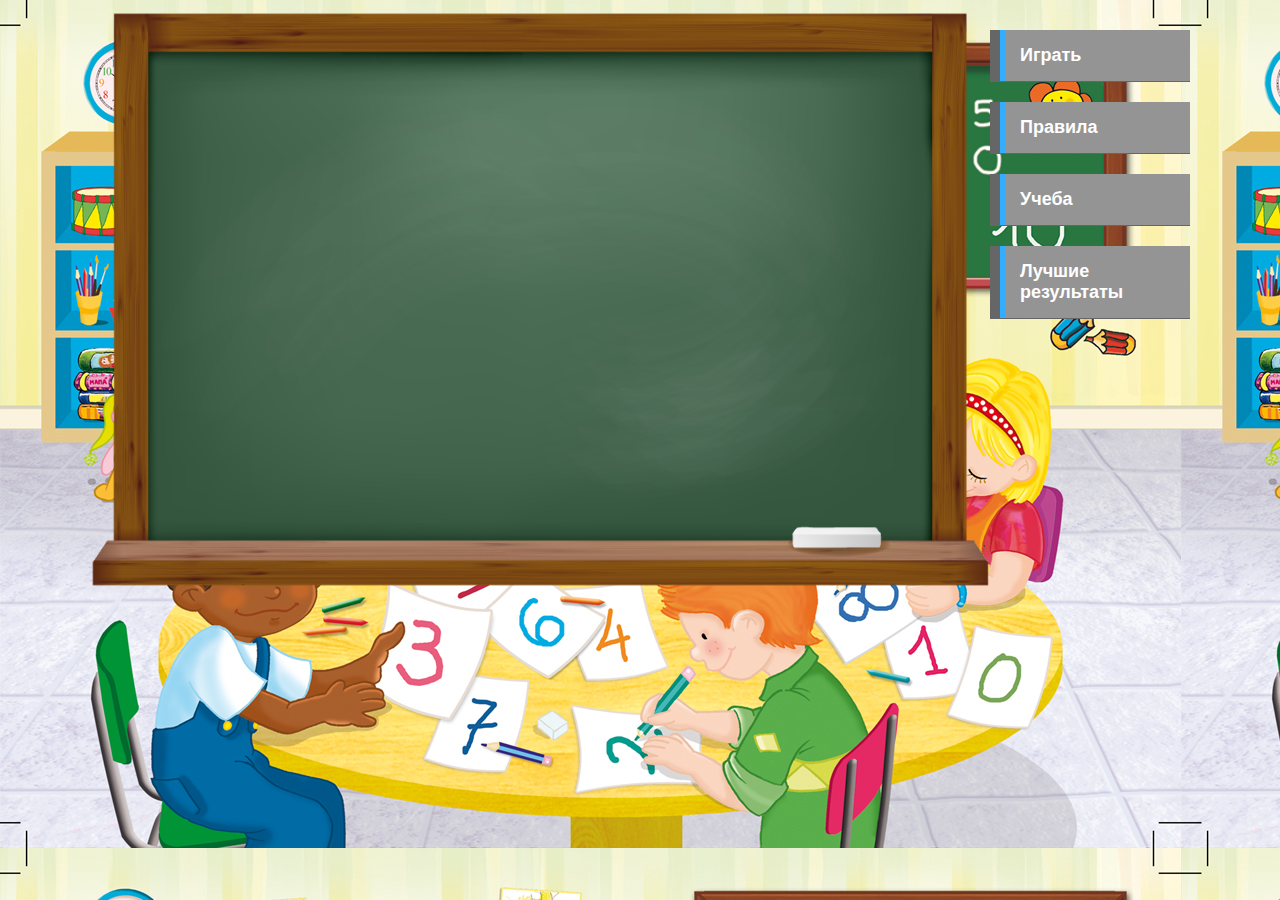
==== index.html @ 331ad040 "add listener" ====
<!DOCTYPE html>
<html lang="en">
  <head>
    <meta charset="UTF-8" />
    <title>Математика для детей</title>
    <link rel="stylesheet" href="css/style.css" />
    <script src="js/jquery-3.5.1.js"></script>
    <!-- jQuery UI -->
    <script src="js/jquery-ui.min.js"></script>
    <link rel="stylesheet" href="css/jquery-ui.min.css" />
    <!-- MessageBox UI -->
    <script src="js/messagebox.js"></script>
    <link rel="stylesheet" href="css/messagebox.css" />
  </head>

  <body>
    <div class="wrapper">
      <div class="board_wrapper">
        <section id="game"></section>
        <section id="rules"></section>
        <section id="study"></section>
        <section id="best"></section>
        <img src="/img/board.png" alt="board" class="board" />
      </div>
      <ul id="navbar" class="menu">
        <li class="menu_item"><a href="#game" id="playBtn">Играть</a></li>
        <li class="menu_item"><a href="#rules" id="rulesBtn">Правила</a></li>
        <li class="menu_item"><a href="#study" id="studyBtn">Учеба</a></li>
        <li class="menu_item"><a href="#best" id="bestBtn">Лучшие результаты</a></li>
      </ul>
    </div>
    <audio id="sounds" preload="auto">
      <source src="snd/menu-item.mp3" />
    </audio>
    <script src="js/player.js"></script>
    <script src="js/board.js" defer></script>
    <script src="js/game.js" async></script>
  </body>
</html>
---- css/style.css ----
body {
  background-image: url('../img/background.jpg');
}

#rules,
#study,
#best {
  display: none;
}

div.wrapper {
  margin: 10px 0;
  display: flex;
  justify-content: center;
}

#navbar {
  margin: 0;
  padding: 0;
  list-style-type: none;
  width: 200px;
}

#navbar li {
  border-left: 10px solid #666;
  border-bottom: 1px solid #666;
}

#navbar a {
  font-family: Helvetica, Arial, sans-serif;
  font-size: 18px;
  background-color: #949494;
  color: #fff;
  padding: 15px;
  margin-top: 20px;
  text-decoration: none;
  font-weight: bold;
  border-left: 5px solid #33adff;
  display: block;
}

#navbar a:hover {
  background-color: #666;
  border-left: 5px solid #3333ff;
}

img.board {
  width: 900px;
}

.board_wrapper {
  position: relative;
}

div.board_field {
  position: absolute;
  width: 85%;
  padding: 35px 75px;
}

p.rules_text {
  font-family: Helvetica, Arial, sans-serif;
  font-size: 18px;
  color: white;
  text-shadow: 2px 2px 1px #595959;
  text-decoration: none;
  line-height: 1.4em;
}

.board_field h1,
h3 {
  color: white;
}

span.example_number {
  font-size: large;
  font-weight: bold;
  color: #33adff;
}

.study_text {
  font-family: Helvetica, Arial, sans-serif;
  font-size: 18px;
  color: white;
  text-shadow: 2px 2px 1px #595959;
  text-decoration: none;
  line-height: 1.4em;
}

table.best_results {
  margin: 0 30%;
  padding: 60px 70px;
  position: absolute;
  width: 40%;
  font-size: large;
  font-weight: bold;
  color: #33adff;
}

.numbers {
  display: flex;
  justify-content: flex-start;
  position: absolute;
  left: 15%;
  top: 60%;
  transition: transform 0.1s;
  cursor: url('http://csscursor.info/source/santahand.png'), default;
}

.numbers img:hover {
  transform: translateY(-20px) scale(1) rotate(10deg);
  z-index: 1;
}

.math_sign {
  top: 75%;
  left: 25%;
}

.symbol {
  height: 80px;
}

#minus {
  width: 100px;
  height: 30px;
  margin: 25px 0;
}

.board_field div {
  margin-top: 20px;
  margin-left: 20px;
  padding-left: 25px;
  padding-top: 20px;
  width: 90%;
  height: 100px;
  border: solid 2px #33adff;
}

div.button {
  display: none;
  position: absolute;
  cursor: pointer;
  top: 40%;
  left: 43%;
  font-weight: 700;
  color: white;
  text-decoration: none;
  padding: 0.8em 1em calc(0.8em + 3px);
  border-radius: 3px;
  background: rgb(64, 199, 129);
  box-shadow: 0 -3px rgb(53, 167, 110) inset;
  transition: 0.2s;
}

div.button:hover {
  background: rgb(53, 167, 110);
}

div.button:active {
  background: rgb(33, 147, 90);
  box-shadow: 0 3px rgb(33, 147, 90) inset;
}
---- css/messagebox.css ----
/***********************************************************************************************************************
MessageBox - A jQuery Plugin to replace Javascript's window.alert(), window.confirm() and window.prompt() functions
    Author          : Gaspare Sganga
    Version         : 3.2.2
    License         : MIT
    Documentation   : https://gasparesganga.com/labs/jquery-message-box/
***********************************************************************************************************************/
/*
    You can customize your MessageBox style directly in this file 
    or override some classes/styles using an external CSS file loaded after this.
*/


/* Overlay */
.messagebox_overlay {
    background-color    : rgba(255,255,255,0.6);
    z-index             : 9999;
}
    .messagebox_overlay *:focus {
        outline : 0;
    }

/* MessageBox */
.messagebox {
    font-family         : verdana, arial, helvetica, sans-serif;
    font-size           : 10pt;
    font-style          : normal;
    font-weight         : normal;
    text-align          : left;
    color               : #303030;
    background-color    : #fcfcfc;
    border              : 1px solid #c8c8c8;
    box-shadow          : 0px 2px 4px #a0a0a0;
    max-height          : 90%;  /* This value is useful only when "top" option is set to "auto" */
    max-width           : 90%;
    min-width           : 300px;
}

/* Title */
.messagebox_title {
    background-color    : #f5f5f5;
    border-bottom       : 1px solid #c8c8c8;
    padding             : 5px;
    text-align          : center;
    font-weight         : bold;
}

/* Content */
.messagebox_content {
    padding : 20px;
}

/* Label for input */
.messagebox_content_label {
    width           : 100%;
    font-style      : italic;
    margin-top      : 10px;
    margin-bottom   : -5px;
}


/* Input (it applies to selects and textareas too) */
.messagebox_content_input {
    width           : 100%;
    margin-top      : 10px;
    padding         : 3px;
    color           : #303030;
    border          : 1px solid #909090;
    font-family     : inherit;
    font-size       : inherit;
    font-style      : normal;
    font-weight     : inherit;
    text-align      : left;
}
    .messagebox_content_input:hover {
        border-color    : #707070;
    }
    .messagebox_content_input:focus {
        border-color    : #707070;
        box-shadow      : inset 0px 0px 3px #ffd540;
    }
    /* Select "fake placeholder" */
    .messagebox_content_input_selectplaceholder {
        color   : #909090;
    }
    /* Textarea */
    .messagebox_content_input_textarea {
        overflow-y  : auto;
    }
/* Caption */
.messagebox_content_caption {
    width       : 100%;
    margin-top  : 15px;
    padding     : 5px 0;
}

/* Checkbox */
.messagebox_content_checkbox_wrapper {
    width       : 100%;
    margin-top  : 10px;
}
    .messagebox_content_checkbox {
        margin-right    : 5px;
        vertical-align  : -2px;
    }


/* Error */
.messagebox_content_error {
    background-color    : #fad0d5;
    color               : #a02020;
    margin-top          : 15px;
    margin-bottom       : -10px;
    padding             : 4px 6px;
    border-radius       : 2px;
}

/* Buttons */
.messagebox_buttons {
    background-color    : #f5f5f5;
    border-top          : 1px solid #c8c8c8;
    padding             : 10px 20px 0px 20px;
    text-align          : center;
}
    .messagebox_buttons_button {
        font-family         : inherit;
        font-size           : inherit;
        font-weight         : bold;
        text-align          : center;
        min-width           : 75px;
        margin              : 0px 4px 10px 4px;
        padding             : 5px 10px;
        cursor              : pointer;
        color               : #404040;
        background-color    : #e9e9e9;
        background-image    : linear-gradient(to bottom, rgba(255,255,255,0.4) 0%, rgba(255,255,255,0.2) 50%, rgba(255,255,255,0.1) 51%, rgba(255,255,255,0.0) 100%);
        border              : 1px solid #c0c0c0;
        border-radius       : 2px;
    }
        .messagebox_buttons_button:hover {
            color               : #202020;
            background-color    : #f0f0f0;
        }
        .messagebox_buttons_button:active {
            background-color    : #e6e6e6;
            border              : 1px solid #a0a0a0;
            box-shadow          : inset 0px 0px 6px #d0d0d0;
        }
        .messagebox_buttons_button::-moz-focus-inner {
            padding : 0;
            border  : 0;
        }
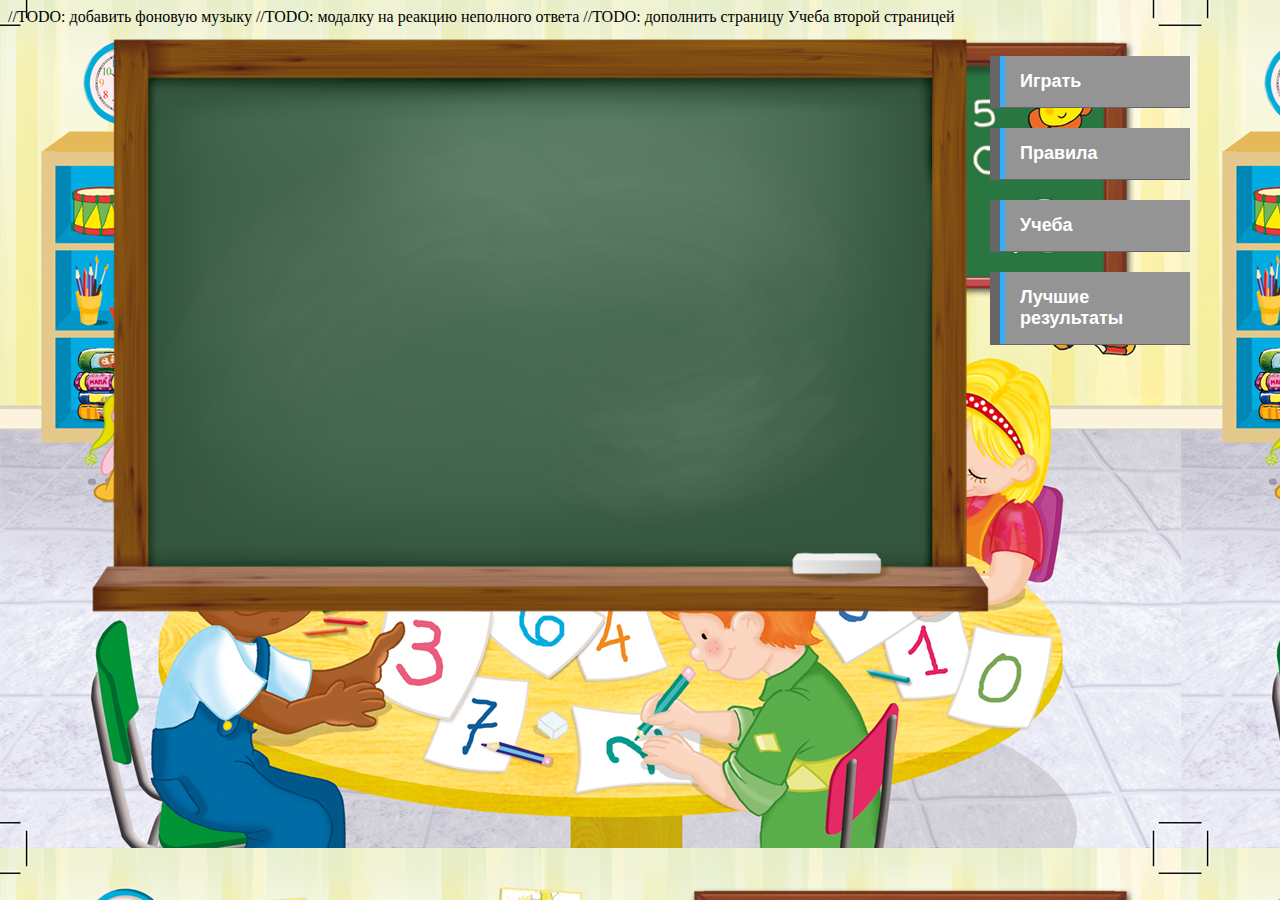
==== commit c017f3e9: "TODO list and chamges for init board" ====
--- a/index.html
+++ b/index.html
@@ -14,13 +14,17 @@
   </head>
 
   <body>
+    //TODO: добавить фоновую музыку
+    //TODO: модалку на реакцию неполного ответа
+    //TODO: дополнить страницу Учеба второй страницей
+    
     <div class="wrapper">
       <div class="board_wrapper">
         <section id="game"></section>
         <section id="rules"></section>
         <section id="study"></section>
         <section id="best"></section>
-        <img src="/img/board.png" alt="board" class="board" />
+        <img src="img/board.png" alt="board" class="board" />
       </div>
       <ul id="navbar" class="menu">
         <li class="menu_item"><a href="#game" id="playBtn">Играть</a></li>
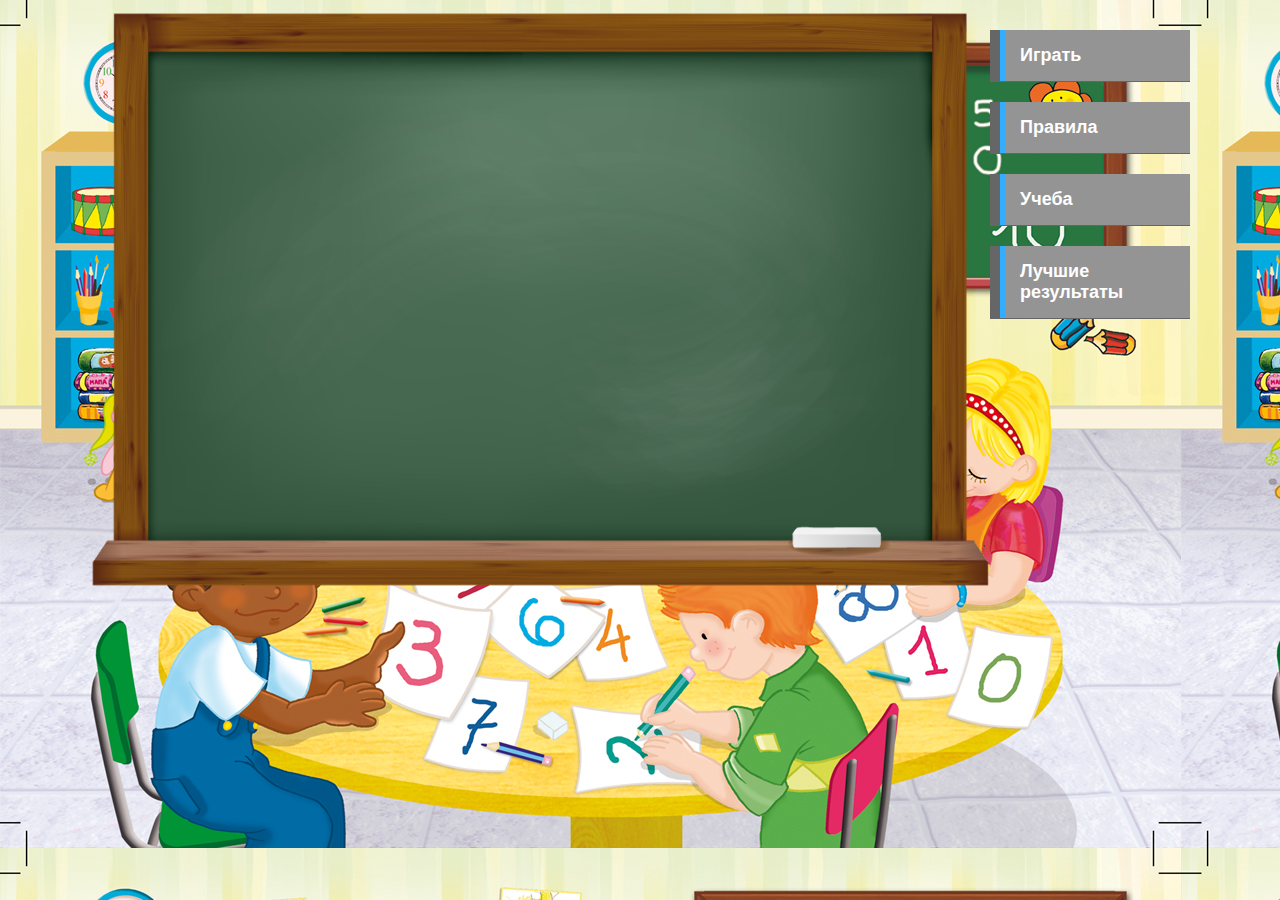
==== commit 37f18bed: "comments" ====
--- a/index.html
+++ b/index.html
@@ -14,10 +14,10 @@
   </head>
 
   <body>
-    //TODO: добавить фоновую музыку
-    //TODO: модалку на реакцию неполного ответа
-    //TODO: дополнить страницу Учеба второй страницей
-    
+    <!-- //TODO: добавить фоновую музыку
+         //TODO: модалку на реакцию неполного ответа
+         //TODO: дополнить страницу Учеба второй страницей -->
+
     <div class="wrapper">
       <div class="board_wrapper">
         <section id="game"></section>
